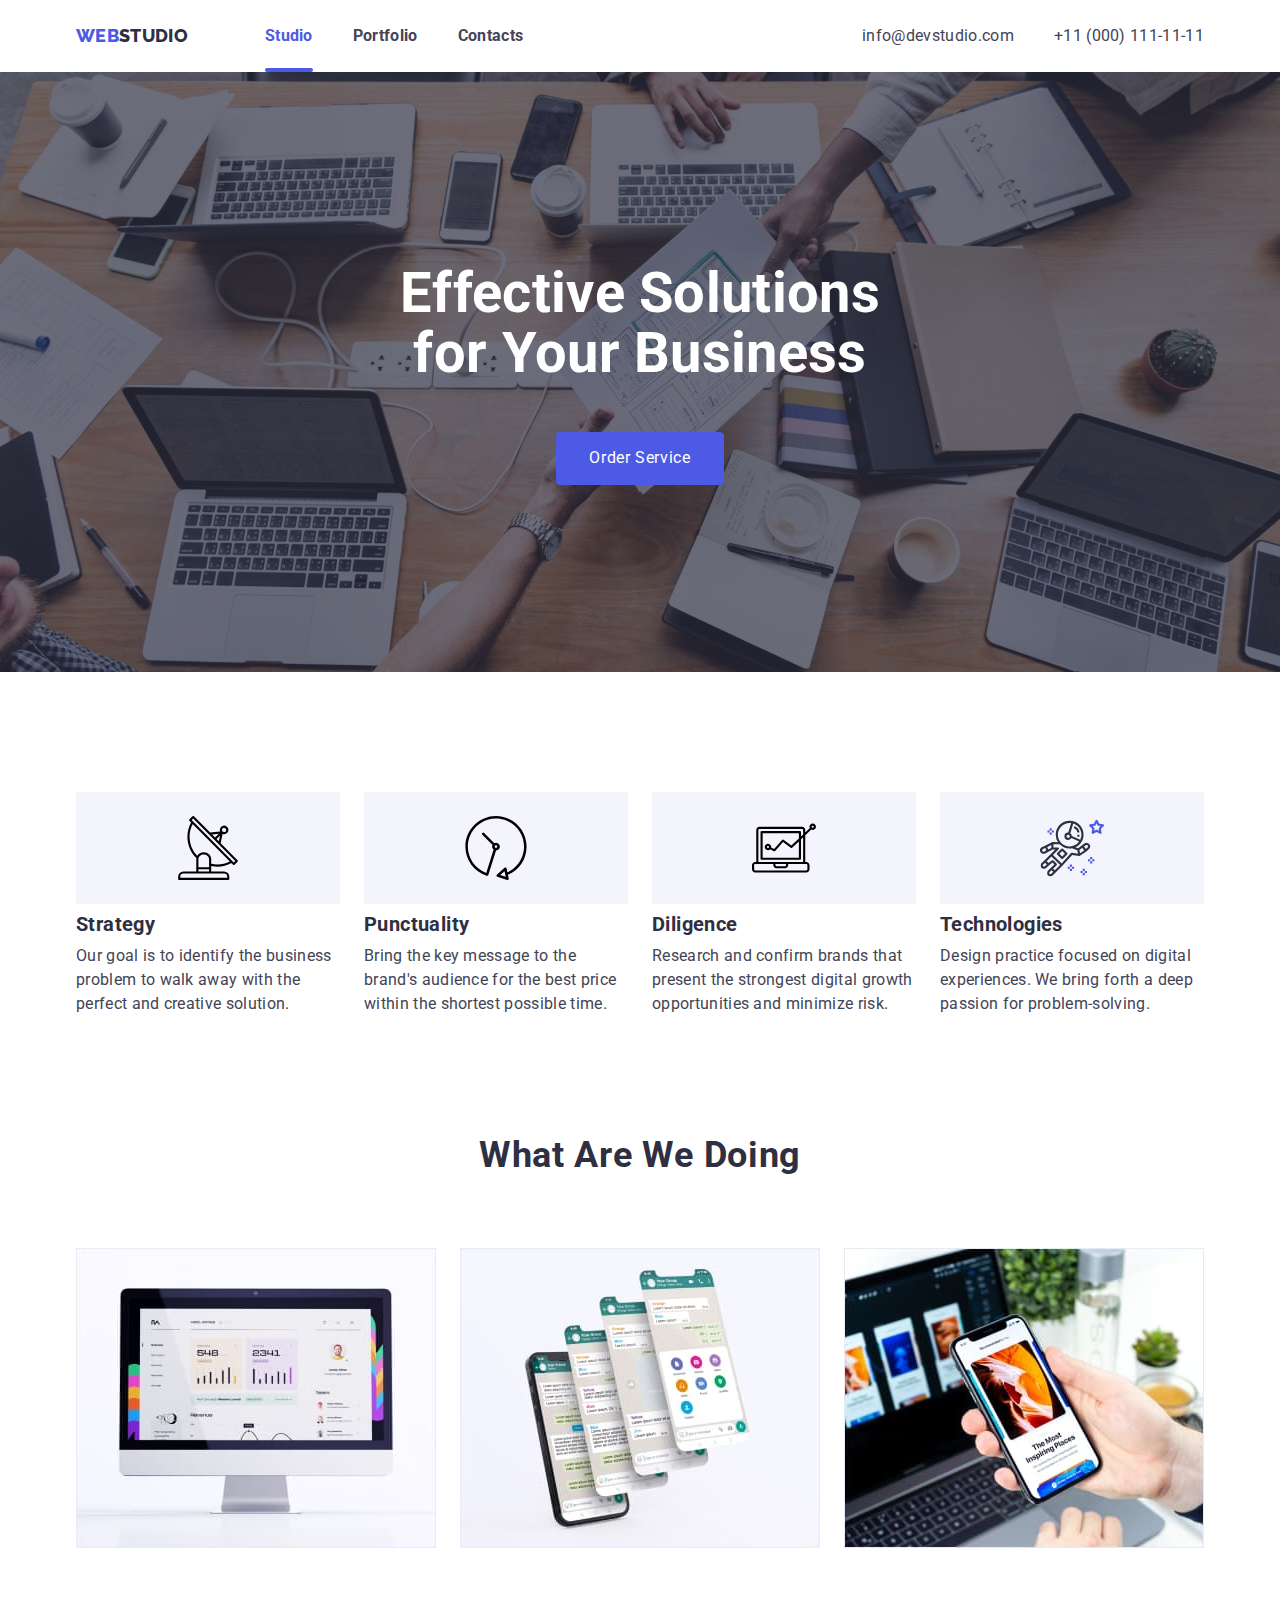
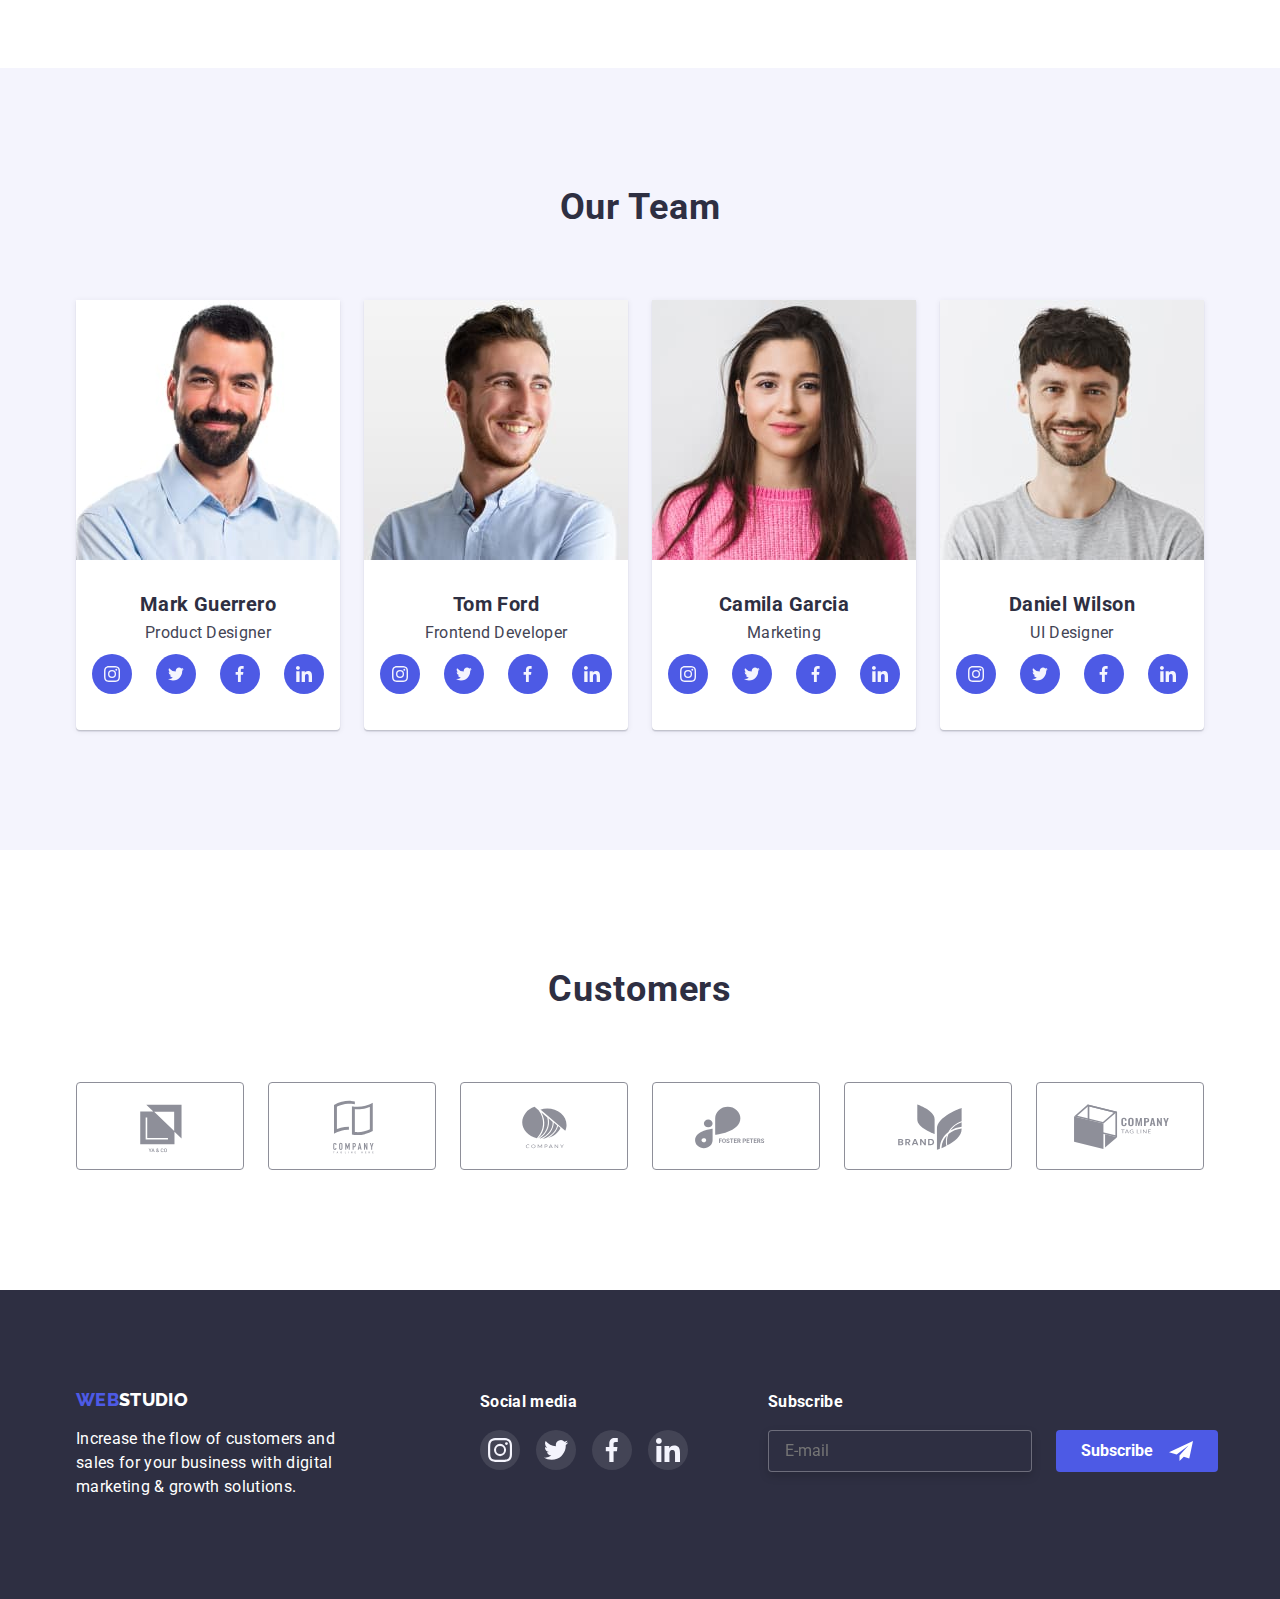
==== index.html @ b79f2d4d "fixed team" ====
<!DOCTYPE html>
<html lang="en">

<head>
    <meta charset="UTF-8">
    <meta http-equiv="X-UA-Compatible" content="IE=edge">
    <meta name="viewport" content="width=device-width, initial-scale=1.0">
    <link
        href="https://fonts.googleapis.com/css2?family=Raleway:wght@800&family=Roboto:wght@400;500;700;900&display=swap"
        rel="stylesheet">
    <link rel="stylesheet"
        href="https://cdnjs.cloudflare.com/ajax/libs/modern-normalize/1.1.0/modern-normalize.min.css" />
    <link rel="stylesheet" href="./CSS/styles.css">
    <title>WEBSTUDIO</title>
</head>

<body>

    <header>
        <div class="menu-container container">
            <nav class="menu-navigation">
                <a href="#" class="menu-logo"><span>Web</span>Studio</a>
                <ul class="menu-items">
                    <li class="menu-list"><a href="#" class="menu-item active">Studio</a></li>
                    <li class="menu-list"><a href="./portfolio.html" class="menu-item">Portfolio</a></li>
                    <li class="menu-list"><a href="#" class="menu-item">Contacts</a></li>
                </ul>
            </nav>
            <ul class="menu-contacts">
                <li class="menu-list"><a href="mailto:info@devstudio.com" class="menu-email">info@devstudio.com</a>
                </li>
                <li class="menu-list"><a href="tel:+110001111111" class="menu-tel">+11 (000) 111-11-11</a></li>
            </ul>
        </div>
    </header>

    <main>
        <section class="hero-section">
            <div class="hero-container container">
                <h1 class="hero-title">Effective Solutions for Your Business</h1>
                <button data-modal-open type="button" class="hero-button">Order Service</button>
            </div>
        </section>
        <section class="list-section section">
            <div class="list-container container">
                <ul class="list-items">
                    <li class="list-item">
                        <div class="list-icons">
                            <svg class="list-icon">
                                <use href="./images/spriteicons.svg#icon-radar"></use>
                            </svg>
                        </div>
                        <h3 class="list-title">Strategy</h3>
                        <p class="list-text">Our goal is to identify the business
                            problem to walk away with the perfect and creative solution.
                        </p>
                    </li>
                    <li class="list-item">
                        <div class="list-icons">
                            <svg class="list-icon">
                                <use href="./images/spriteicons.svg#icon-clock"></use>
                            </svg>
                        </div>
                        <h3 class="list-title">Punctuality</h3>
                        <p class="list-text">Bring the key message to the brand's audience for the best
                            price within the shortest possible time.
                        </p>
                    </li>
                    <li class="list-item">
                        <div class="list-icons">
                            <svg class="list-icon">
                                <use href="./images/spriteicons.svg#icon-pc"></use>
                            </svg>
                        </div>
                        <h3 class="list-title">Diligence</h3>
                        <p class="list-text">Research and confirm brands that present the strongest
                            digital growth opportunities and minimize risk.
                        </p>
                    </li>
                    <li class="list-item">
                        <div class="list-icons">
                            <svg class="list-icon">
                                <use href="./images/spriteicons.svg#icon-astronaut"></use>
                            </svg>
                        </div>
                        <h3 class="list-title">Technologies</h3>
                        <p class="list-text">Design practice focused on digital experiences. We bring
                            forth a deep passion for problem-solving.
                        </p>
                    </li>
                </ul>
            </div>
        </section>
        <section class="doing-section section">
            <div class="doing-container container">
                <h2 class="doing-title">What are we doing</h2>
                <ul class="doing-items">
                    <li class="doing-item">
                        <img src="./images/devices/pc.jpg" width="360" alt="monitor">
                    </li>
                    <li class="doing-item">
                        <img src="./images/devices/phone1.jpg" width="360" alt="phone">
                    </li>
                    <li class="doing-item">
                        <img src="./images/devices/phone2.jpg" width="360" alt="phone in hand">
                    </li>
                </ul>
            </div>
        </section>
        <section class="team-section section">
            <div class="team-container container">
                <h2 class="team-title">Our Team</h2>
                <ul class="team-items">
                    <li class="team-item">
                        <img src="./images/team/mark.jpg" width="264" alt="mark">
                        <h3 class="team-name">Mark Guerrero</h3>
                        <p class="team-position">Product Designer</p>
                        <ul class="team-social">
                            <li><a href="#" class="team-icons">
                                    <svg class="team-icon">
                                        <use href="./images/spriteicons.svg#icon-instagramsmall"></use>
                                    </svg>
                                </a>
                            </li>
                            <li><a href="#" class="team-icons">
                                    <svg class="team-icon">
                                        <use href="./images/spriteicons.svg#icon-twitsmall"></use>
                                    </svg>
                                </a>
                            </li>
                            <li><a href="#" class="team-icons">
                                    <svg class="team-icon">
                                        <use href="./images/spriteicons.svg#icon-fbsmall"></use>
                                    </svg>
                                </a>
                            </li>
                            <li><a href="#" class="team-icons">
                                    <svg class="team-icon">
                                        <use href="./images/spriteicons.svg#icon-linkedinsmall"></use>
                                    </svg>
                                </a>
                            </li>
                        </ul>
                    </li>
                    <li class="team-item">
                        <img src="./images/team/tom.jpg" width="264" alt="tom">
                        <h3 class="team-name">Tom Ford</h3>
                        <p class="team-position">Frontend Developer</p>
                        <ul class="team-social">
                            <li><a href="#" class="team-icons">
                                    <svg class="team-icon">
                                        <use href="./images/spriteicons.svg#icon-instagramsmall"></use>
                                    </svg>
                                </a>
                            </li>
                            <li><a href="#" class="team-icons">
                                    <svg class="team-icon">
                                        <use href="./images/spriteicons.svg#icon-twitsmall"></use>
                                    </svg>
                                </a>
                            </li>
                            <li><a href="#" class="team-icons">
                                    <svg class="team-icon">
                                        <use href="./images/spriteicons.svg#icon-fbsmall"></use>
                                    </svg>
                                </a>
                            </li>
                            <li><a href="#" class="team-icons">
                                    <svg class="team-icon">
                                        <use href="./images/spriteicons.svg#icon-linkedinsmall"></use>
                                    </svg>
                                </a>
                            </li>
                        </ul>
                    </li>
                    <li class="team-item">
                        <img src="./images/team/camila.jpg" width="264" alt="camila">
                        <h3 class="team-name">Camila Garcia</h3>
                        <p class="team-position">Marketing</p>
                        <ul class="team-social">
                            <li><a href="#" class="team-icons">
                                    <svg class="team-icon">
                                        <use href="./images/spriteicons.svg#icon-instagramsmall"></use>
                                    </svg>
                                </a>
                            </li>
                            <li><a href="#" class="team-icons">
                                    <svg class="team-icon">
                                        <use href="./images/spriteicons.svg#icon-twitsmall"></use>
                                    </svg>
                                </a>
                            </li>
                            <li><a href="#" class="team-icons">
                                    <svg class="team-icon">
                                        <use href="./images/spriteicons.svg#icon-fbsmall"></use>
                                    </svg>
                                </a>
                            </li>
                            <li><a href="#" class="team-icons">
                                    <svg class="team-icon">
                                        <use href="./images/spriteicons.svg#icon-linkedinsmall"></use>
                                    </svg>
                                </a>
                            </li>
                        </ul>
                    </li>
                    <li class="team-item">
                        <img src="./images/team/daniel.jpg" width="264" alt="daniel">
                        <h3 class="team-name">Daniel Wilson</h3>
                        <p class="team-position">UI Designer</p>
                        <ul class="team-social">
                            <li><a href="#" class="team-icons">
                                    <svg class="team-icon">
                                        <use href="./images/spriteicons.svg#icon-instagramsmall"></use>
                                    </svg>
                                </a>
                            </li>
                            <li><a href="#" class="team-icons">
                                    <svg class="team-icon">
                                        <use href="./images/spriteicons.svg#icon-twitsmall"></use>
                                    </svg>
                                </a>
                            </li>
                            <li><a href="#" class="team-icons">
                                    <svg class="team-icon">
                                        <use href="./images/spriteicons.svg#icon-fbsmall"></use>
                                    </svg>
                                </a>
                            </li>
                            <li><a href="#" class="team-icons">
                                    <svg class="team-icon">
                                        <use href="./images/spriteicons.svg#icon-linkedinsmall"></use>
                                    </svg>
                                </a>
                            </li>
                        </ul>
                    </li>
                </ul>
            </div>
        </section>
        <section class="customers-section section">
            <div class="customers-container container">
                <h2 class="customers-title">Customers</h2>
                <ul class="customers-partner">
                    <li class="customers-list"><a href="#" class="customers-icons">
                            <svg class="customers-icon">
                                <use href="./images/spriteicons.svg#icon-yaco"></use>
                            </svg>
                        </a>
                    </li>
                    <li class="customers-list"><a href="#" class="customers-icons">
                            <svg class="customers-icon">
                                <use href="./images/spriteicons.svg#icon-companybook"></use>
                            </svg>
                        </a>
                    </li>
                    <li class="customers-list"><a href="#" class="customers-icons">
                            <svg class="customers-icon">
                                <use href="./images/spriteicons.svg#icon-company"></use>
                            </svg>
                        </a>
                    </li>
                    <li class="customers-list"><a href="#" class="customers-icons">
                            <svg class="customers-icon">
                                <use href="./images/spriteicons.svg#icon-foster"></use>
                            </svg>
                        </a>
                    </li>
                    <li class="customers-list"><a href="#" class="customers-icons">
                            <svg class="customers-icon">
                                <use href="./images/spriteicons.svg#icon-brand"></use>
                            </svg>
                        </a>
                    </li>
                    <li class="customers-list"><a href="#" class="customers-icons">
                            <svg class="customers-icon">
                                <use href="./images/spriteicons.svg#icon-tagline"></use>
                            </svg>
                        </a>
                    </li>
                </ul>
            </div>
        </section>
    </main>

    <footer class="footer-section">
        <div class="footer-container container">
            <div class="footer-recommendation">
                <a href="#" class="footer-logo"><span>Web</span>Studio</a>
                <p class="footer-text">Increase the flow of customers and sales for your business with
                    digital marketing & growth solutions.
                </p>
            </div>
            <div class="footer-social">
                <h2 class="footer-title">Social media</h2>
                <ul class="footer-media">
                    <li class="footer-list"><a href="#" class="footer-icons">
                            <svg class="footer-icon">
                                <use href="./images/spriteicons.svg#icon-instagramsmall"></use>
                            </svg>
                        </a>
                    </li>
                    <li class="footer-list"><a href="#" class="footer-icons">
                            <svg class="footer-icon">
                                <use href="./images/spriteicons.svg#icon-twitwhite"></use>
                            </svg>
                        </a>
                    </li>
                    <li class="footer-list"><a href="#" class="footer-icons">
                            <svg class="footer-icon">
                                <use href="./images/spriteicons.svg#icon-fbwhite"></use>
                            </svg>
                        </a>
                    </li>
                    <li class="footer-list"><a href="#" class="footer-icons">
                            <svg class="footer-icon">
                                <use href="./images/spriteicons.svg#icon-linkedinsmall"></use>
                            </svg>
                        </a>
                    </li>
                </ul>
            </div>
            <form action="" class="form">
                <div class="form-field">
                    <h2 class="form-title">Subscribe</h2>
                    <div class="form-all">
                        <input type="email" name="email" id="email" class="form-input" placeholder="E-mail">
                        <label for="email" class="form-label"></label>
                        <button class="form-button" type="submit">Subscribe
                            <svg class="form-icon">
                                <use href="./images/spriteicons.svg#icon-send"></use>
                            </svg>
                        </button>
                    </div>
                </div>
            </form>
    </footer>

    <div data-modal class="backdrop is-hidden">
        <div class="modal">
            <button data-modal-close type="button" class="modal-button">
                <svg class="modal-icon">
                    <use href="./images/spriteicons.svg#icon-close-black"></use>
                </svg>
            </button>
            <div class="modal-form">
                <h2 class="modal-title">Leave your contacts and we will call you back</h2>
                <form action="" class="form">
                    <div class="modal-field">
                        <input type="text" name="name" id="name" class="modal-input">
                        <label for="name" class="modal-label">Name</label>
                    </div>
                    <div class="modal-field">
                        <input type="tel" name="phone" id="phone" class="modal-input">
                        <label for="phone" class="modal-label">Phone</label>
                    </div>
                    <div class="modal-field">
                        <input type="email" name="mail" id="mail" class="modal-input">
                        <label for="mail" class="modal-label">Email</label>
                    </div>
                    <div class="modal-field">
                        <input type="text" name="comment" id="comment" class="modal-input">
                        <label for="comment" class="modal-label">Comment</label>
                    </div>
                    <div class="modal-checkbox">
                        <input type="checkbox" name="checkbox" id="checkbox" class="modal-input">
                        <label for="checkbox" class="modal-label">I accept the terms and conditions of the <span>Privacy
                                Policy</span></label>
                    </div>
                    <div class="modal-button-button">
                        <button class="modal-button-send" type="submit">Send</button>
                    </div>
                </form>
            </div>
        </div>
    </div>

    <script src="./modal.js"></script>
</body>

</html>
---- CSS/styles.css ----
/*=================== Обнуление стилей ======================*/

h1,
h2,
h3,
h4,
h5,
h6,
p {
   margin: 0;
   padding: 0;
}
ul {
   list-style: none;
   padding: 0;
   margin: 0;
}
a {
   text-decoration: none;
   padding: 0;
   margin: 0;
}
/*=============== root ============================*/

/*text-color  #434455 */
 /*primery-band + buttons #4D5AE5  */
 /*menu+title-color #2E2F42  */
 /*footer-color #E7E9FC  */
 /*button:hover-color #404BBF */
 /*sucsses-color #31D0AA */
 /*subtle-color #8E8F99 */
 /*acent-color #E7E9FC */
 /*light-color #F4F4FD */

:root {
   --text-color: #434455;
   --primery-band: #4D5AE5;
   --title-color: #2E2F42;
   --footer-color: #E7E9FC;
   --button-hover-color: #404BBF;
   --sucsses-color: #31D0AA;
   --subtle-color: #8E8F99;
   --acent-color: #E7E9FC;
   --light-color: #F4F4FD;
}
/*================ Общие стили =================*/
body {
   font-family: 'Roboto', sans-serif;
   letter-spacing: 0.02em;
   color: var(--text-color);
}
span {
   color: var(--primery-band);
}
.container {
  width: 1158px;
  margin: 0 auto;
  padding: 0px 15px;
}
.section {
  padding-top: 120px;
}
img {
   display: block;
   max-width: 100%;
}
/*================== MENU ================== */
.menu-container {
   display: flex;
   align-items: center;
}
/*menu-shadow используеться в портфолио*/
.menu-shadow {
   box-shadow: 0px 2px 1px rgba(46, 47, 66, 0.08), 0px 1px 1px rgba(46, 47, 66, 0.16), 0px 1px 6px rgba(46, 47, 66, 0.08);
}
.menu-navigation {
   display: flex;
   align-items: center;
}
.menu-logo {
   display: inline-block;
   margin-right: 77px;

   font-family: 'Raleway', sans-serif;
   font-size: 18px;
   font-weight: 800;
   text-transform: uppercase;
   color: var(--title-color);
}
.menu-items {
   display: flex;

   padding: 24px 0px;
   font-weight: 700;
   color: var(--title-color);
}
.menu-list {
   position: relative;
   margin: 0px 40px 0px 0px;
}
.active::after {
   content: "";
   position: absolute;
   left: 0;
   bottom: -24px;
   width: 100%;

   height: 4px;
   background-color: var(--primery-band);
   border-radius: 2px;
}
.menu-list:last-child {
   margin: 0px;
}
.menu-item {
   line-height: 1.5;
   color: var(--text-color);

   transition: color 250ms cubic-bezier(0.4, 0, 0.2, 1);
}
.menu-item.active {
   color: var(--primery-band);
}
.menu-item:hover,
.menu-item:focus {
   color: var(--primery-band);
}
.menu-contacts {
   display: flex;
   margin-left: auto;
}
.menu-email,
.menu-tel {
   color: inherit;
   transition: color 250ms cubic-bezier(0.4, 0, 0.2, 1);
}
.menu-email:hover,
.menu-email:focus {
   color: var(--primery-band);
}
.menu-tel:hover,
.menu-tel:focus {
   color: var(--primery-band);
}
/*============ HERO ================== */
.hero-section {
   padding: 192px 0px;
   max-width: 1600px;
   height: 600px;
   margin: 0 auto;
   background-color: var(--title-color);
   background-image: linear-gradient(rgba(46, 47, 66, 0.7), rgba(46, 47, 66, 0.7)), url(../images/people-office.jpg);
   background-position: center;
   background-repeat: no-repeat;
   background-size: cover;
}
.hero-container {
   text-align: center;
}
.hero-title {
   max-width: 492px;
   margin: 0 auto;
   margin-bottom: 48px;

   font-size: 56px;
   font-weight: 700;
   line-height: 1.07;
   color: #ffffff;
}
.hero-button {
   padding: 16px 32px;
   
   font-family: 'Roboto', sans-serif;
   font-size: 16px;
   line-height: 1.18;
   letter-spacing: 0.04em;
   color: #ffffff;
   background-color: var(--primery-band);
   
   cursor: pointer;
   border: 1px solid var(--primery-band);
   border-radius: 4px;

   transition: background-color 250ms cubic-bezier(0.4, 0, 0.2, 1), box-shadow 250ms cubic-bezier(0.4, 0, 0.2, 1);
}
.hero-button:hover,
.hero-button:focus {
   background-color: var(--button-hover-color);
   box-shadow: 0px 4px 4px rgba(0, 0, 0, 0.15);
}
/*==================== LIST ======================*/
.list-items {
   display: flex;
}
.list-item {
   margin-right: 24px;
   flex-basis: calc((100%-72)/4);
}
.list-icons {
   margin-bottom: 8px;

   width: 264px;
   height: 112px;
   border-radius: 4px;
   background-color: var(--light-color);

   display: flex;
   align-items: center;
   justify-content: center;
}
.list-icon {
   width: 64px;
   height: 64px;
}
.list-item:last-child {
   margin-right: 0px;
}
.list-title {
   margin-bottom: 8px;

   font-weight: 700;
   font-size: 20px;
   line-height: 1.2;
   letter-spacing: 0.02em;
   color: var(--title-color);
}
.list-text {
   line-height: 1.5;
}
/*=========================== DOING ====================*/
.doing-section {
   padding-bottom: 120px;
}
.doing-title {
   margin-bottom: 72px;

   font-weight: 700;
   font-size: 36px;
   line-height: 1.11;
   letter-spacing: 0.02em;
   text-align: center;
   text-transform: capitalize;
   color: var(--title-color);
}
.doing-items {
   display: flex;
}
.doing-item {
   margin-right: 24px;
}
.doing-item:last-child {
   margin-right: 0px;
}
/*=========================== TEAM ============================*/
.team-section {
   padding-bottom: 120px;

   background-color: var(--light-color);
}
.team-title {
   margin-bottom: 72px;

   font-weight: 700;
   font-size: 36px;
   line-height: 1.11;
   letter-spacing: 0.02em;
   text-align: center;
   text-transform: capitalize;
   color: var(--title-color);
}
.team-items {
   display: flex;
}
.team-item {
   max-width: 264px;
   margin-right: 24px;
   
   text-align: center;
   background-color: #ffffff;
   box-shadow: 0px 1px 6px rgba(46, 47, 66, 0.08), 0px 1px 1px rgba(46, 47, 66, 0.16), 0px 2px 1px rgba(46, 47, 66, 0.08);
   border-radius: 0px 0px 4px 4px;
}
.team-item:last-child {
   margin-right: 0px;
}
.team-name {
   margin: 32px 0px 8px 0px;

   font-weight: 700;
   font-size: 20px;
   line-height: 1.2;
   letter-spacing: 0.02em;
   color: var(--title-color);
}
.team-social {
   display: flex;
   padding: 12px 16px 36px 16px;
   justify-content: space-between;
}
.team-icons {
   width: 40px;
   height: 40px;
   border-radius: 50%;
   background-color: #4D5AE5;

   display: flex;
   align-items: center;
   justify-content: center;
}
.team-icon {
   width: 16px;
   height: 16px;
}
/*=========================== CUSTOMERS ============================*/
.customers-section {
   padding-bottom: 120px;
}
.customers-title {
   margin-bottom: 72px;

   font-weight: 700;
   font-size: 36px;
   line-height: 1.11;
   letter-spacing: 0.02em;
   text-align: center;
   text-transform: capitalize;
   color: var(--title-color);
}
.customers-partner {
   display: flex;
}
.customers-list {
   margin-right: 24px;
}
.customers-list:last-child {
   margin-right: 0px;
}
.customers-icons {
   height: 88px;
   width: 168px;
   border: 1px solid var(--subtle-color);
   border-radius: 4px;

   display: flex;
   align-items: center;
   justify-content: center;

   transition: border 250ms cubic-bezier(0.4, 0, 0.2, 1);
}
.customers-icons:hover,
.customers-icons:focus {
   border: 1px solid var(--primery-band);
}
.customers-icons:last-child {
   margin-right: 0px;
}
.customers-icon {
   height: 88px;
   width: 104px;
   fill: var(--subtle-color);
   transition: fill 250ms cubic-bezier(0.4, 0, 0.2, 1);
}
.customers-icons:hover .customers-icon,
.customers-icons:focus .customers-icon {
   fill: var(--primery-band);
}
/*=========================== PORTFOLIO ============================*/
.portfolio-section {
   padding-bottom: 120px;
}
.portfolio-title {
   padding: 32px 16px;

   border: 0.5px solid #F4F4FD;;
   border-top: none;
   color: var(--title-color);
}
.portfolio-subtitle {
   margin-bottom: 8px;

   font-weight: 700;
   font-size: 20px;
   line-height: 1.2;
   letter-spacing: 0.02em;
}
.portfolio-buttons{
   display: flex;
   margin: 96px 0px 72px 0px;
   justify-content: center;
}
.portfolio-list {
   margin-right: 24px;
}
.portfolio-list:last-child {
   margin-right: 0px;
}
.portfolio-button {
   padding: 12px 24px;

   font-family: 'Roboto', sans-serif;
   font-weight: 700;
   font-size: 16px;
   line-height: 1.5;
   letter-spacing: 0.04em;
   color: var(--primery-band);
   background-color: var(--light-color);
   border: 1px solid var(--acent-color);
   border-radius: 4px;

   cursor: pointer;

   transition: color 250ms cubic-bezier(0.4, 0, 0.2, 1), background-color 250ms cubic-bezier(0.4, 0, 0.2, 1), box-shadow 250ms cubic-bezier(0.4, 0, 0.2, 1);
}
.portfolio-button:hover,
.portfolio-button:focus {
   color: #ffffff;
   background-color: var(--primery-band);
   box-shadow: 0px 3px 1px rgba(0, 0, 0, 0.1), 0px 2px 1px rgba(0, 0, 0, 0.08), 0px 2px 2px rgba(0, 0, 0, 0.12);
}
.portfolio-cards {
   display: flex;
   flex-wrap: wrap;   
}
.portfolio-card {
   margin-bottom: 48px;
   margin-right: 24px; 
   width: 360px;

   border: 0.5px solid #F4F4FD;
   transition: box-shadow 250ms cubic-bezier(0.4, 0, 0.2, 1);
}
.portfolio-overlay {
   position: relative;
   overflow: hidden;
}
.portfolio-card:nth-child(3n) {
   margin-right: 0px;
}
.portfolio-card:nth-last-child(-n+3) {
   margin-bottom: 0px;
}
.portfolio-card:hover {
   box-shadow: 0px 1px 6px rgba(46, 47, 66, 0.08), 0px 1px 1px rgba(46, 47, 66, 0.16), 0px 2px 1px rgba(46, 47, 66, 0.08);
}
.overlay {
   position: absolute;
   top: 0;
   left: 0;
   width: 359px;
   height: 298px;
   background-color: #4D5AE5;

   padding: 40px 32px;
   transform: translateY(298px);
   transition: transform 250ms cubic-bezier(0.4, 0, 0.2, 1);
}
.portfolio-card:hover .overlay {
   transform: translateY(0px);
}
.overlay-text {
   line-height: 1.5;
   letter-spacing: 0.02em;
   color: #ffffff;
}
/*=========================== FOOTER ============================*/
.footer-section {
   padding: 100px 0px;
   background-color: #2E2F42;
}
.footer-container {
   display: flex;
}
.footer-recommendation {
   margin-right: 120px;
}
.footer-logo{
   font-family: 'Raleway', sans-serif;
   font-size: 18px;
   font-weight: 800;
   text-transform: uppercase;
   color: #ffffff;
}
.footer-text {
   width: 284px;
   margin-top: 16px;

   line-height: 1.5;
   color: #ffffff;
}
.footer-title {
   margin-bottom: 16px;
   font-size: 16px;
   font-weight: 700;
   line-height: 1.5;
   letter-spacing: 0.02em;
   color: #ffffff;
}
.footer-media {
   display: flex;
}
.footer-list {
   margin-right: 16px;
}
.footer-list:last-child {
   margin-right: 0px;
}
.footer-icons {
   width: 40px;
   height: 40px;
   border-radius: 50%;
   background-color: rgba(255, 255, 255, 0.1);

   display: flex;
   align-items: center;
   justify-content: center;

   transition: background-color 250ms cubic-bezier(0.4, 0, 0.2, 1);
}
.footer-icons:hover,
.footer-icons:focus {
   background-color: var(--sucsses-color);
}
.footer-icon {
   width: 24px;
   height: 24px;
}
.form {
   margin-left: 80px;
}
.form-title {
   margin-bottom: 16px;

   font-size: 16px;
   font-weight: 700;
   line-height: 1.5;
   letter-spacing: 0.02em;
   color: #ffffff;
}
.form-field {
   display: flex;
   flex-direction: column;
   margin-left: 80px;
}
.form-all {
   display: flex;
}
.form-input {
   width: 264px;
   padding: 8px 0px 8px 16px;

   color: rgba(255, 255, 255, 0.6);
   background-color: var(--title-color);
   border-radius: 4px;
   border: 1px solid rgba(255, 255, 255, 0.3);
   filter: drop-shadow(0px 4px 4px rgba(0, 0, 0, 0.15));
}
.form-input ::placeholder {
   font-size: 12px;
   line-height: 2;
   letter-spacing: 0.04em;
   color: rgba(255, 255, 255, 0.6);
}
.form-button {
   display: flex;
   align-items: center;
   justify-content: center;

   margin-left: 24px;
   padding: 8px 24px;

   font-weight: 700;
   color: #ffffff;
   background-color: var(--primery-band);
   border: 1px solid transparent;
   border-radius: 4px;

   cursor: pointer;
}
.form-button:hover,
.form-button:focus {
   background-color: var(--button-hover-color);
   box-shadow: 0px 4px 4px rgba(0, 0, 0, 0.15);
}
.form-icon {
   width: 24px;
   height: 24px;
   margin-left: 16px;
}
/*=========================== BACKDROP ============================*/
.backdrop {
   position: fixed;
   z-index: 10;
   top: 0;
   left: 0;
   height: 100%;
   width: 100%;
   background-color: rgba(46, 47, 66, 0.4);

   opacity: 1;
   transition: opacity 250ms cubic-bezier(0.4, 0, 0.2, 1);
}
.backdrop.is-hidden {
   opacity: 0;
   pointer-events: none;
}
.backdrop.is-hidden .modal {
   transform: translate(-50%, -50%) scale(1.1);
}
.modal {
   position: absolute;
   top: 50%; 
   left: 50%;
   transform: translate(-50%, -50%) scale(1);

   height: 579px;
   width: 408px;
   background-color: #fcfcfc;
   box-shadow: 0px 1px 1px rgba(0, 0, 0, 0.14), 0px 1px 3px rgba(0, 0, 0, 0.12), 0px 2px 1px rgba(0, 0, 0, 0.2);
   border-radius: 4px;

   transition: transform 250ms cubic-bezier(0.4, 0, 0.2, 1);
}
.modal-button {
   position: absolute;
   top: 24px;
   right: 24px;

   width: 24px;
   height: 24px;
   background-color: var(--footer-color);
   border: 1px solid rgba(0, 0, 0, 0.1);
   border-radius: 50%;

   display: flex;
   align-items: center;
   justify-content: center;

   cursor: pointer;
}
.modal-icon {
   width: 8px;
   height: 8px;
}
.modal-form {
   padding: 72px 24px 24px 24px;
}
.form {
   margin: 0;
}
.modal-title {
   padding-bottom: 16px;

   font-size: 16px;
   font-weight: 700;
   line-height: 1.5;
   letter-spacing: 0.02em;
}
.modal-field {
   display: flex;
   flex-direction: column-reverse;
}
.modal-input {
   padding: 10px 0px 10px 19px;
}
.modal-label {
   padding: 8px 0px 4px 0px;

   font-size: 12px;
   line-height: 1.16;
   letter-spacing: 0.01em;
   color: var(--subtle-color);
}
.modal-checkbox {
   padding: 16px 0px 24px 0px;
}
.modal-button-button {
  text-align: center;
}
.modal-button-send {
   padding: 16px 32px;
   width: 170px;

   font-weight: 700;
   line-height: 1.18;
   letter-spacing: 0.04em;

   color: #ffffff;
   border-radius: 4px;
   background-color: var(--primery-band);
   border: 1px solid transparent;
  
}
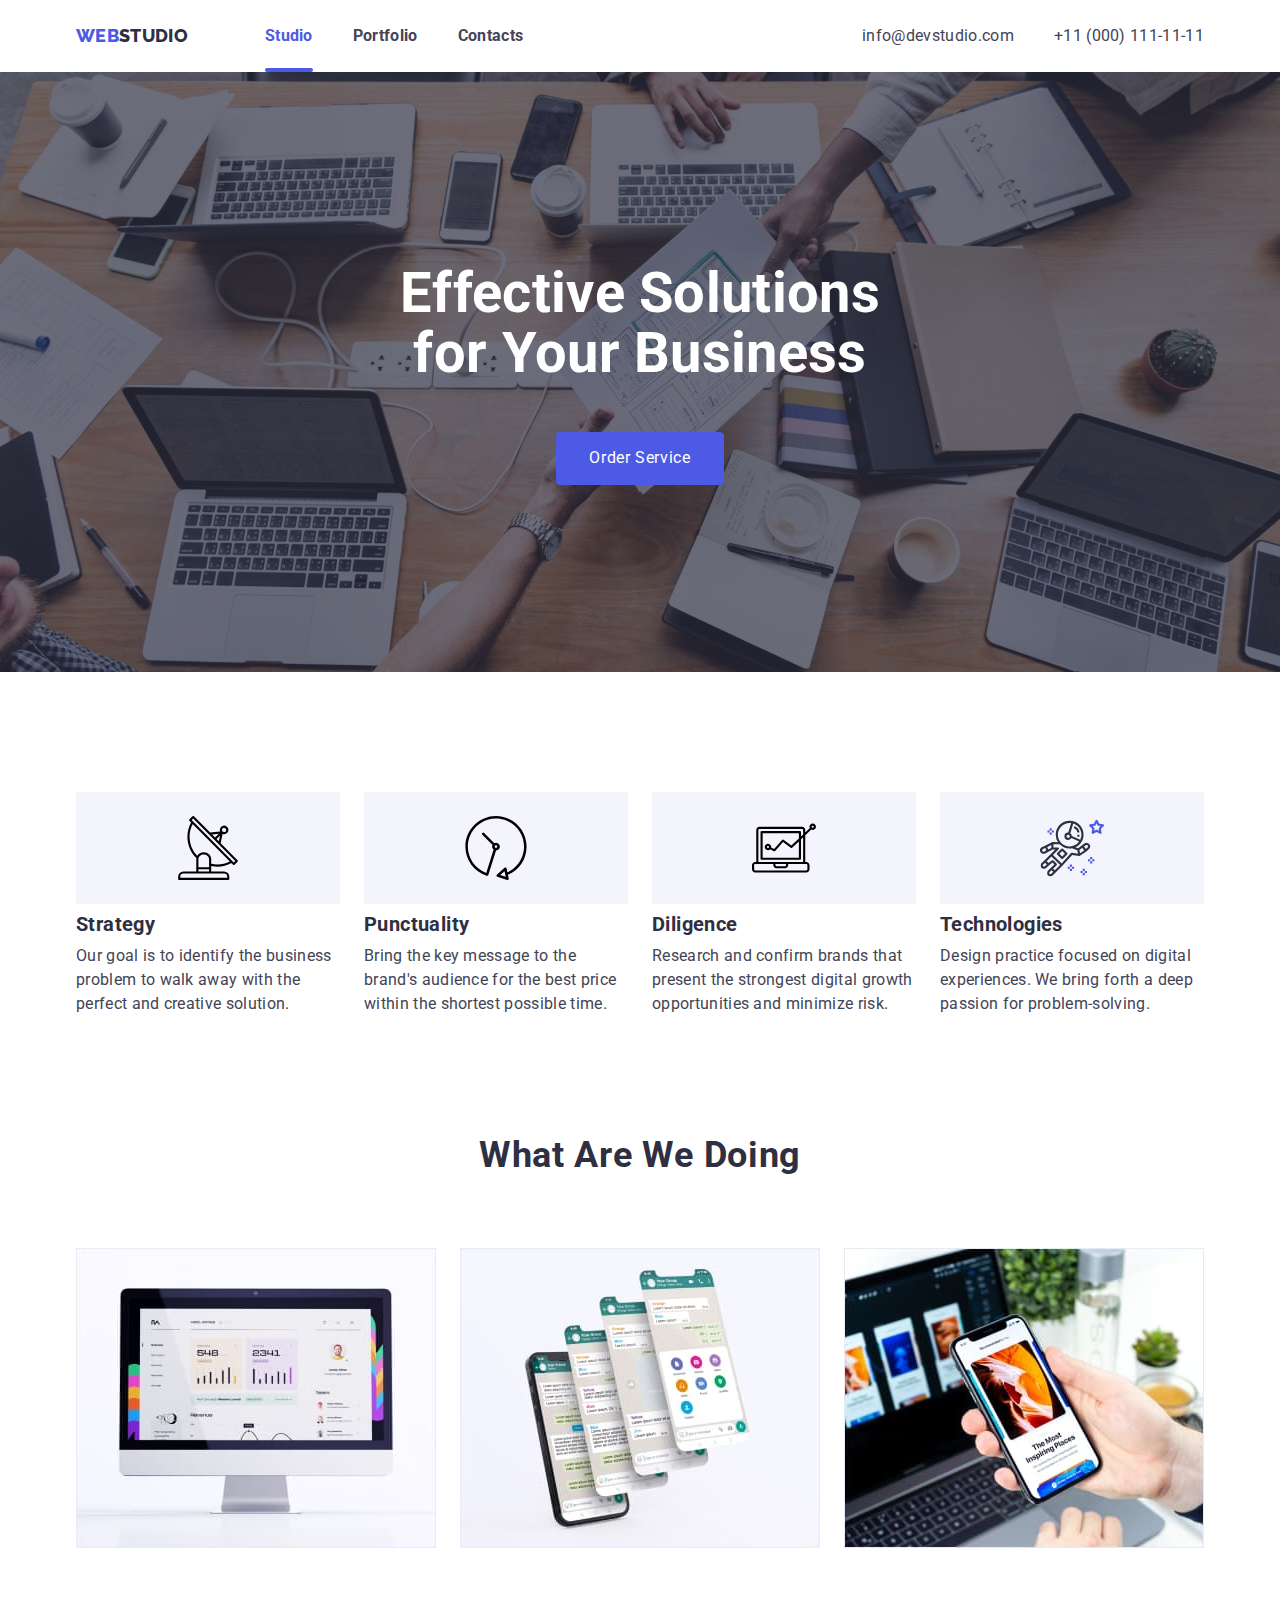
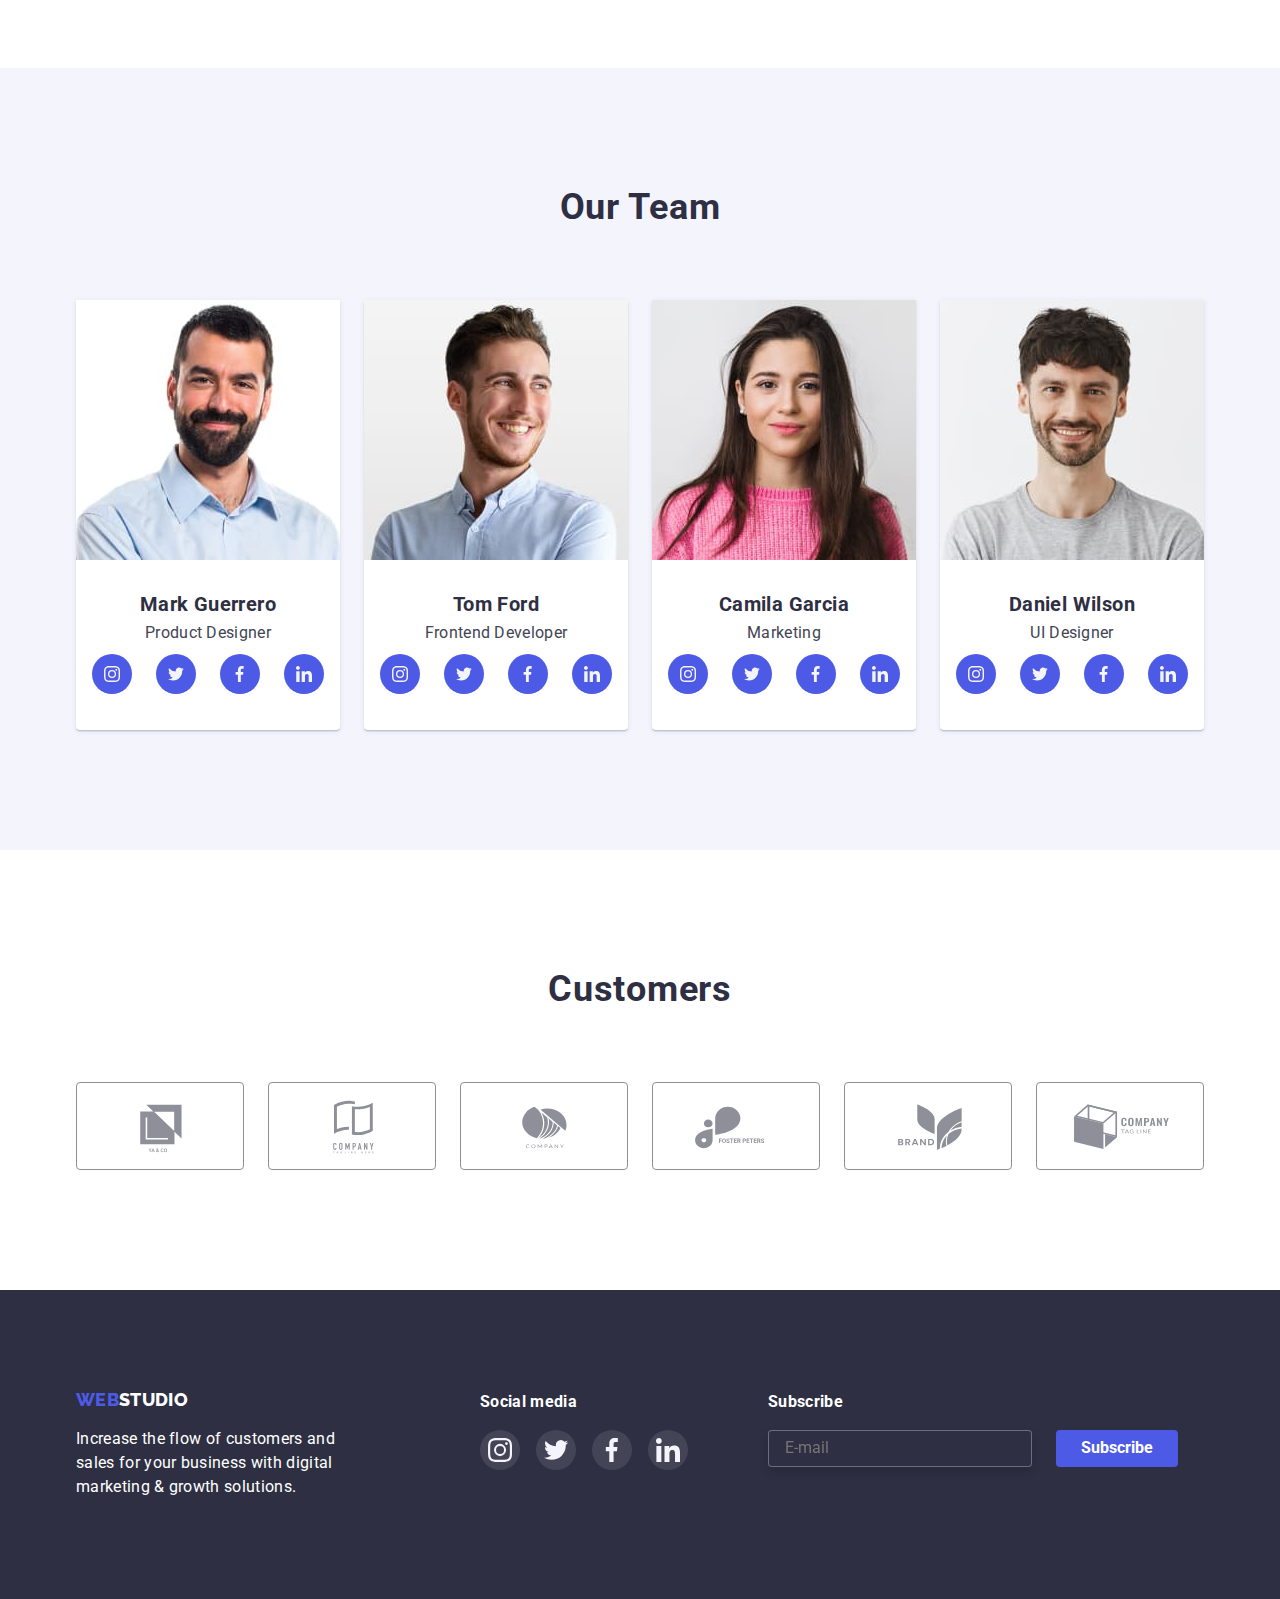
==== commit ac1335f3: "correct icons" ====
--- a/index.html
+++ b/index.html
@@ -345,27 +345,35 @@
             </button>
             <div class="modal-form">
                 <h2 class="modal-title">Leave your contacts and we will call you back</h2>
-                <form action="" class="form">
+                <form class="form">
                     <div class="modal-field">
-                        <input type="text" name="name" id="name" class="modal-input">
+                        <input type="text" name="name" id="name" class="modal-input" required pattern="^[a-zA-Za-яА-Я]" minlength="4">
                         <label for="name" class="modal-label">Name</label>
+                        <svg class="form-icon">
+                            <use href="./images/spriteicons.svg#icon-person"></use>
+                        </svg>
                     </div>
                     <div class="modal-field">
-                        <input type="tel" name="phone" id="phone" class="modal-input">
+                        <input type="tel" name="phone" id="phone" class="modal-input" required pattern="[0-9]{3}-[0-9]{3}-[0-9]{2}-[0-9]{2}" title="xxx-xxx-xx-xx">
                         <label for="phone" class="modal-label">Phone</label>
+                        <svg class="form-icon">
+                            <use href="./images/spriteicons.svg#icon-phone"></use>
+                        </svg>
                     </div>
                     <div class="modal-field">
                         <input type="email" name="mail" id="mail" class="modal-input">
                         <label for="mail" class="modal-label">Email</label>
+                        <svg class="form-icon">
+                            <use href="./images/spriteicons.svg#icon-email"></use>
+                        </svg>
                     </div>
                     <div class="modal-field">
-                        <input type="text" name="comment" id="comment" class="modal-input">
+                        <input type="text" name="comment" id="comment" rows="2" class="modal-input">
                         <label for="comment" class="modal-label">Comment</label>
                     </div>
                     <div class="modal-checkbox">
-                        <input type="checkbox" name="checkbox" id="checkbox" class="modal-input">
-                        <label for="checkbox" class="modal-label">I accept the terms and conditions of the <span>Privacy
-                                Policy</span></label>
+                        <input type="checkbox" name="policy" id="policy" class="modal-input">
+                        <label for="policy" class="modal-label">I accept the terms and conditions of the <a href="#" class="modal-policy">Privacy Policy</a></label>
                     </div>
                     <div class="modal-button-button">
                         <button class="modal-button-send" type="submit">Send</button>
--- a/CSS/styles.css
+++ b/CSS/styles.css
@@ -414,6 +414,7 @@
 .portfolio-button:hover,
 .portfolio-button:focus {
    color: #ffffff;
+   border: 1px solid var(--primery-band);
    background-color: var(--primery-band);
    box-shadow: 0px 3px 1px rgba(0, 0, 0, 0.1), 0px 2px 1px rgba(0, 0, 0, 0.08), 0px 2px 2px rgba(0, 0, 0, 0.12);
 }
@@ -649,18 +650,23 @@
 }
 .modal-title {
    padding-bottom: 16px;
-
+   color: var(--title-color);
    font-size: 16px;
    font-weight: 700;
    line-height: 1.5;
    letter-spacing: 0.02em;
 }
 .modal-field {
+   position: relative;
+
    display: flex;
    flex-direction: column-reverse;
 }
 .modal-input {
-   padding: 10px 0px 10px 19px;
+   height: 40px;
+   padding-left: 34px;
+   border: 1px solid rgba(33, 33, 33, 0.2);
+   border-radius: 4px;
 }
 .modal-label {
    padding: 8px 0px 4px 0px;
@@ -670,6 +676,14 @@
    letter-spacing: 0.01em;
    color: var(--subtle-color);
 }
+.form-icon {
+   position: absolute;
+   bottom: 7px;
+   left: 0px;
+
+   width: 18px;
+   height: 24px;
+}
 .modal-checkbox {
    padding: 16px 0px 24px 0px;
 }
@@ -688,5 +702,4 @@
    border-radius: 4px;
    background-color: var(--primery-band);
    border: 1px solid transparent;
-  
 }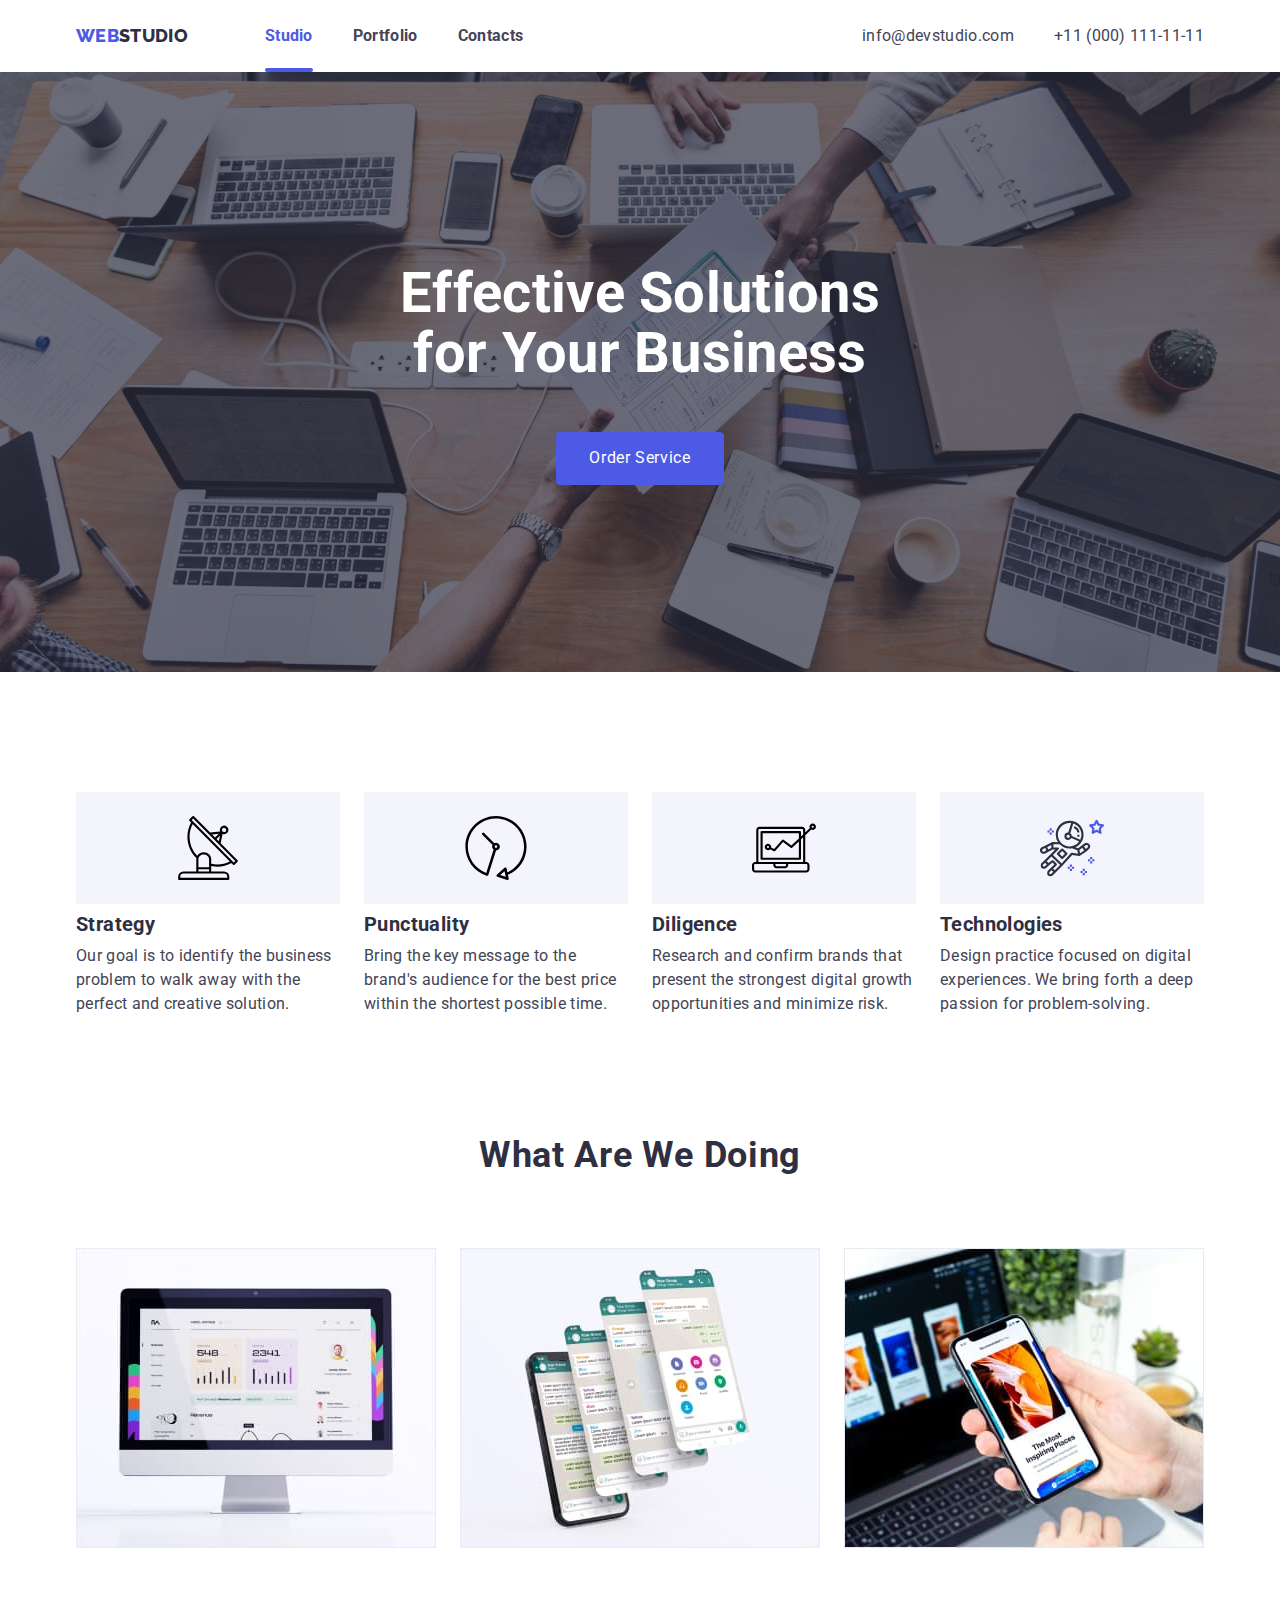
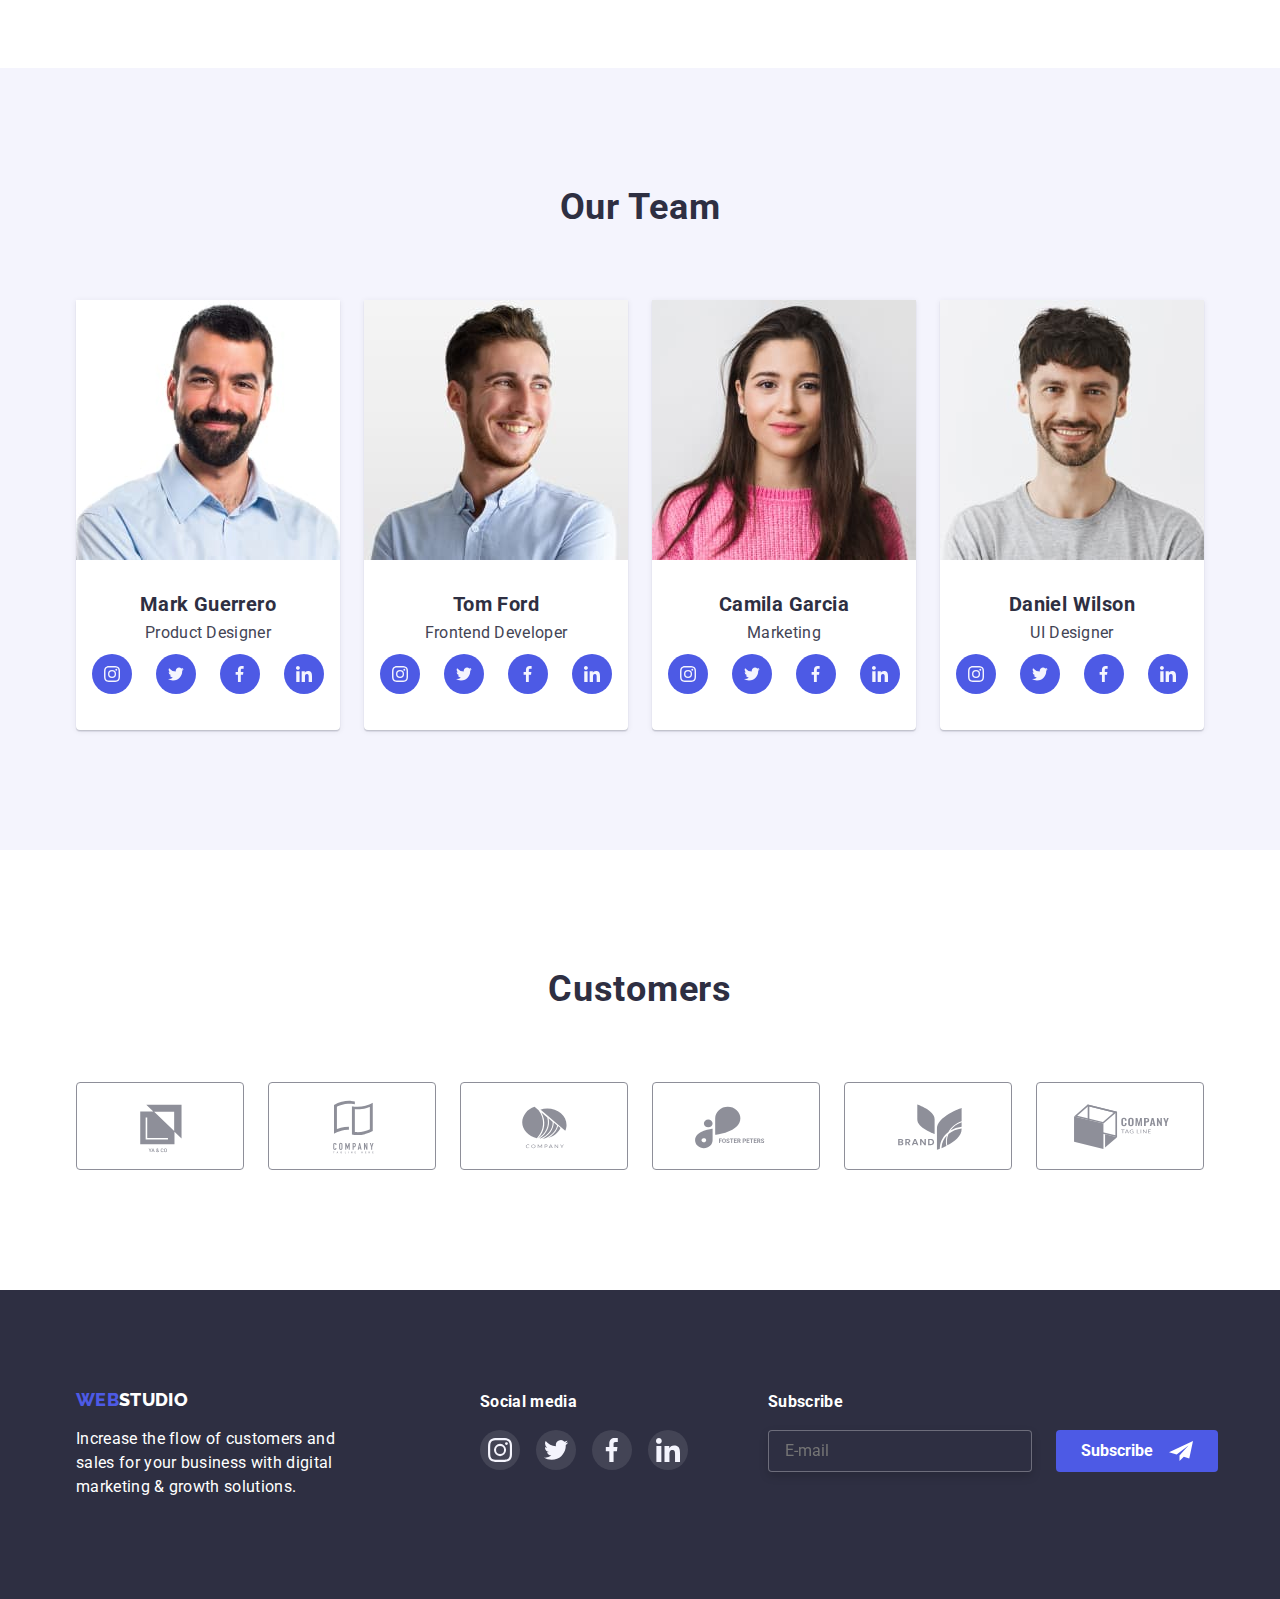
==== commit c92d19ab: "correct checkbox" ====
--- a/index.html
+++ b/index.html
@@ -346,37 +346,38 @@
             <div class="modal-form">
                 <h2 class="modal-title">Leave your contacts and we will call you back</h2>
                 <form class="form">
-                    <div class="modal-field">
-                        <input type="text" name="name" id="name" class="modal-input" required pattern="^[a-zA-Za-яА-Я]" minlength="4">
-                        <label for="name" class="modal-label">Name</label>
-                        <svg class="form-icon">
+                    <div class="modal-form-field">
+                        <input type="text" name="name" id="name" class="modal-form-input" required pattern="^[a-zA-Za-яА-Я]" minlength="4">
+                        <label for="name" class="modal-form-label">Name</label>
+                        <svg class="modal-form-icon">
                             <use href="./images/spriteicons.svg#icon-person"></use>
                         </svg>
                     </div>
-                    <div class="modal-field">
-                        <input type="tel" name="phone" id="phone" class="modal-input" required pattern="[0-9]{3}-[0-9]{3}-[0-9]{2}-[0-9]{2}" title="xxx-xxx-xx-xx">
-                        <label for="phone" class="modal-label">Phone</label>
-                        <svg class="form-icon">
+                    <div class="modal-form-field">
+                        <input type="tel" name="phone" id="phone" class="modal-form-input" required pattern="[0-9]{3}-[0-9]{3}-[0-9]{2}-[0-9]{2}" title="xxx-xxx-xx-xx">
+                        <label for="phone" class="modal-form-label">Phone</label>
+                        <svg class="modal-form-icon">
                             <use href="./images/spriteicons.svg#icon-phone"></use>
                         </svg>
                     </div>
-                    <div class="modal-field">
-                        <input type="email" name="mail" id="mail" class="modal-input">
-                        <label for="mail" class="modal-label">Email</label>
-                        <svg class="form-icon">
+                    <div class="modal-form-field">
+                        <input type="email" name="mail" id="mail" class="modal-form-input">
+                        <label for="mail" class="modal-form-label">Email</label>
+                        <svg class="modal-form-icon">
                             <use href="./images/spriteicons.svg#icon-email"></use>
                         </svg>
                     </div>
-                    <div class="modal-field">
-                        <input type="text" name="comment" id="comment" rows="2" class="modal-input">
-                        <label for="comment" class="modal-label">Comment</label>
-                    </div>
-                    <div class="modal-checkbox">
-                        <input type="checkbox" name="policy" id="policy" class="modal-input">
-                        <label for="policy" class="modal-label">I accept the terms and conditions of the <a href="#" class="modal-policy">Privacy Policy</a></label>
-                    </div>
-                    <div class="modal-button-button">
-                        <button class="modal-button-send" type="submit">Send</button>
+                    <div class="modal-form-textarea">
+                        <input type="text" name="comment" id="comment" rows="2" class="modal-form-input-textarea" placeholder="Text input">
+                        <label for="comment" class="modal-form-label-textarea">Comment</label>
+                    </div>
+                    <div class="modal-form-checkbox">
+                        <input type="checkbox" name="policy" id="policy" class="modal-form-input-checkbox visuall-hidden">
+                        <label for="policy" class="modal-form-label-checkbox">I accept the terms and conditions of the &nbsp<a href="#" class="modal-policy"><span>Privacy Policy</span></a></label>
+                        <span class="modal-form-checkbox-icon"></span>
+                    </div>
+                    <div class="modal-form-button">
+                        <button class="modal-form-button-send" type="submit">Send</button>
                     </div>
                 </form>
             </div>
--- a/CSS/styles.css
+++ b/CSS/styles.css
@@ -63,6 +63,16 @@
 img {
    display: block;
    max-width: 100%;
+}
+.visually-hidden {
+   position: absolute;
+   width: 1px;
+   height: 1px;
+   margin: -1px;
+   padding: 0px;
+   overflow: hidden;
+   border: 0;
+   clip: rect(0 0 0 0);
 }
 /*================== MENU ================== */
 .menu-container {
@@ -649,26 +659,34 @@
    margin: 0;
 }
 .modal-title {
-   padding-bottom: 16px;
+   padding-bottom: 8px;
    color: var(--title-color);
    font-size: 16px;
    font-weight: 700;
    line-height: 1.5;
    letter-spacing: 0.02em;
 }
-.modal-field {
+.modal-form-field {
    position: relative;
 
    display: flex;
    flex-direction: column-reverse;
 }
-.modal-input {
+.modal-form-input {
    height: 40px;
    padding-left: 34px;
    border: 1px solid rgba(33, 33, 33, 0.2);
    border-radius: 4px;
-}
-.modal-label {
+   transition: border-color 250ms cubic-bezier(0.4, 0, 0.2, 1);
+}
+.modal-form-input:focus ~ .modal-form-icon {
+   fill: var(--primery-band);
+}
+.modal-form-input:focus {
+   outline: none;
+   border-color: var(--primery-band);
+}
+.modal-form-label {
    padding: 8px 0px 4px 0px;
 
    font-size: 12px;
@@ -676,21 +694,90 @@
    letter-spacing: 0.01em;
    color: var(--subtle-color);
 }
-.form-icon {
+.modal-form-icon {
    position: absolute;
    bottom: 7px;
-   left: 0px;
+   left: 16px;
 
    width: 18px;
    height: 24px;
-}
-.modal-checkbox {
+   transition: fill 250ms cubic-bezier(0.4, 0, 0.2, 1);
+}
+.modal-form-textarea {
+   position: relative;
+
+   display: flex;
+   flex-direction: column-reverse;
+}
+.modal-form-label-textarea {
+   padding: 8px 0px 4px 0px;
+
+   font-size: 12px;
+   line-height: 1.16;
+   letter-spacing: 0.01em;
+   color: var(--subtle-color);
+}
+.modal-form-input-textarea {
+   height: 120px;
+   padding-left: 16px;
+   border: 1px solid rgba(33, 33, 33, 0.2);
+   border-radius: 4px;
+   transition: border-color 250ms cubic-bezier(0.4, 0, 0.2, 1);
+}
+.modal-form-input-textarea::placeholder {
+   font-size: 12px;
+   font-weight: 400;
+   line-height: 1.16;
+   letter-spacing: 0.01em;
+   color: rgba(117, 117, 117, 0.5);
+}
+.modal-form-input-textarea:focus {
+   outline: none;
+   border-color: var(--primery-band);
+}
+.modal-form-checkbox {
    padding: 16px 0px 24px 0px;
 }
-.modal-button-button {
+.modal-form-input-checkbox {}
+.modal-form-label-checkbox {
+   display: flex;
+   font-size: 12px;
+   line-height: 1.16;
+   letter-spacing: 0.01em;
+   color: var(--subtle-color);
+}
+.modal-form-checkbox-icon {
+   display: block;
+   margin-right: 8px;
+   width: 16px;
+   height: 16px;
+   border: 1.25px solid var(--title-color);
+   border-radius: 2px;
+}
+.modal-form-input-checkbox:checked ~ .modal-form-checkbox-icon {
+   background-color: var(--primery-band);
+}
+/* .modal-form-input-checkbox:checked + .modal-form-label-checkbox::before{
+   background-color: var(--primery-band);
+   background-image: url('../images/arrow.svg');
+} */
+/* .modal-form-input-checkbox:focus + .modal-form-label-checkbox::before{
+   background-color: var(--primery-band);
+   background-image: url('../images/arrow.svg');
+} */
+/* .modal-form-label-checkbox::before {
+   display: block;
+   content: "";
+   margin-right: 8px;
+   width: 16px;
+   height: 16px;
+   border: 1.25px solid var(--title-color);
+   border-radius: 2px;
+} */
+.modal-form-button {
   text-align: center;
 }
-.modal-button-send {
+.modal-form-button-send {
    padding: 16px 32px;
    width: 170px;
 
@@ -702,4 +789,12 @@
    border-radius: 4px;
    background-color: var(--primery-band);
    border: 1px solid transparent;
+   cursor: pointer;
+
+   transition: background-color 250ms cubic-bezier(0.4, 0, 0.2, 1), box-shadow 250ms cubic-bezier(0.4, 0, 0.2, 1);
+}
+.modal-form-button-send:hover,
+.modal-form-button-send:focus {
+   background-color: var(--button-hover-color);
+   box-shadow: 0px 4px 4px rgba(0, 0, 0, 0.15);
 }